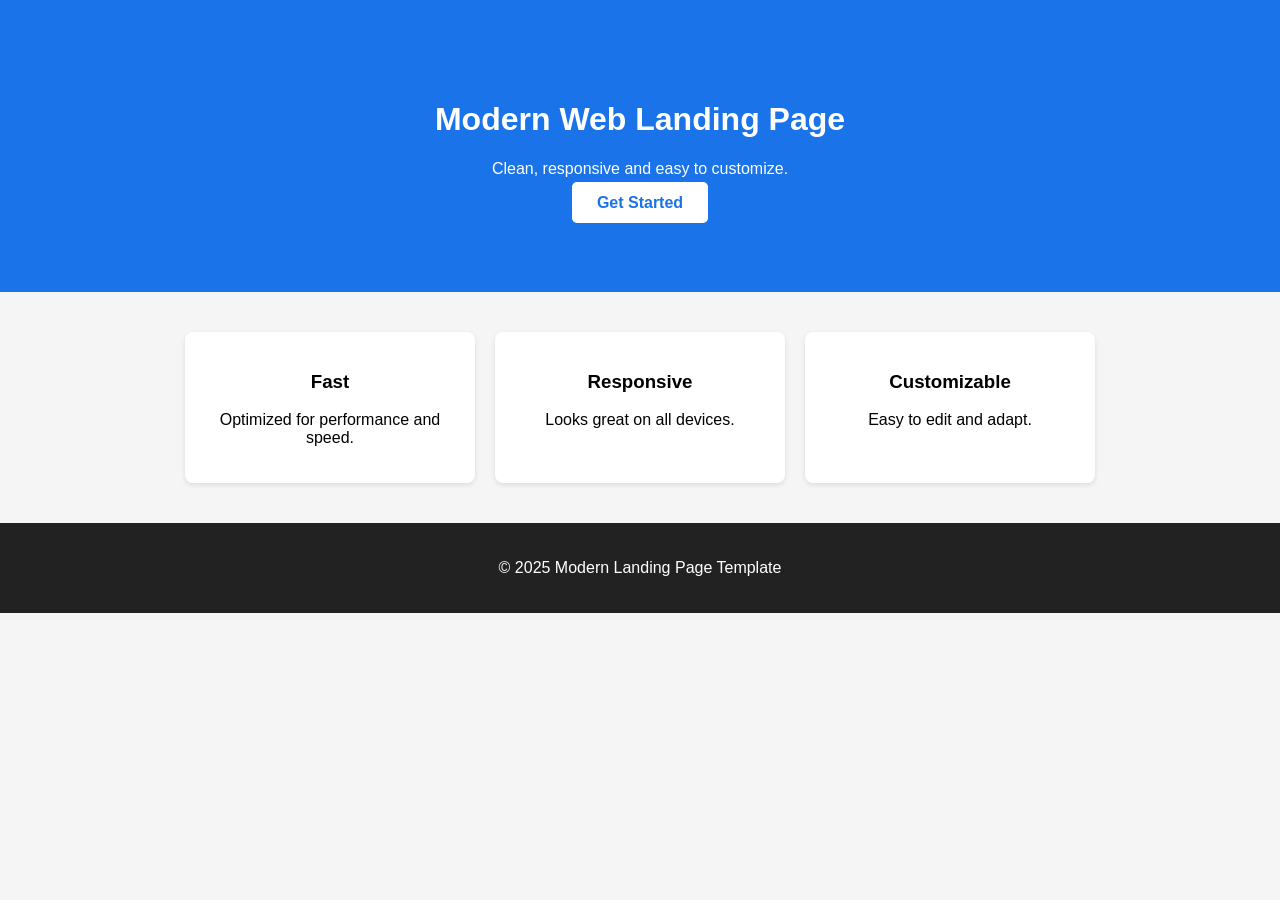
==== index.html @ 56d497ae "Add Responsive Landing Page Template Includes index.html, style.css, and preview screenshot for the " ====
<!DOCTYPE html>
<html lang="en">
<head>
    <meta charset="UTF-8">
    <meta name="viewport" content="width=device-width, initial-scale=1.0">
    <title>Responsive Landing Page</title>
    <link rel="stylesheet" href="style.css">
</head>
<body>

    <header class="hero">
        <h1>Modern Web Landing Page</h1>
        <p>Clean, responsive and easy to customize.</p>
        <a href="#" class="btn">Get Started</a>
    </header>

    <section class="features">
        <div class="feature">
            <h3>Fast</h3>
            <p>Optimized for performance and speed.</p>
        </div>
        <div class="feature">
            <h3>Responsive</h3>
            <p>Looks great on all devices.</p>
        </div>
        <div class="feature">
            <h3>Customizable</h3>
            <p>Easy to edit and adapt.</p>
        </div>
    </section>

    <footer>
        <p>© 2025 Modern Landing Page Template</p>
    </footer>

</body>
</html>
---- style.css ----
body {
    margin: 0;
    font-family: Arial, sans-serif;
    background: #f5f5f5;
}

.hero {
    background: #1a73e8;
    color: white;
    text-align: center;
    padding: 80px 20px;
}

.btn {
    background: white;
    color: #1a73e8;
    padding: 12px 25px;
    border-radius: 5px;
    text-decoration: none;
    font-weight: bold;
}

.features {
    display: flex;
    justify-content: center;
    padding: 40px 20px;
    gap: 20px;
}

.feature {
    background: white;
    padding: 20px;
    border-radius: 8px;
    width: 250px;
    text-align: center;
    box-shadow: 0 2px 5px rgba(0,0,0,0.1);
}

footer {
    text-align: center;
    padding: 20px;
    background: #222;
    color: white;
}
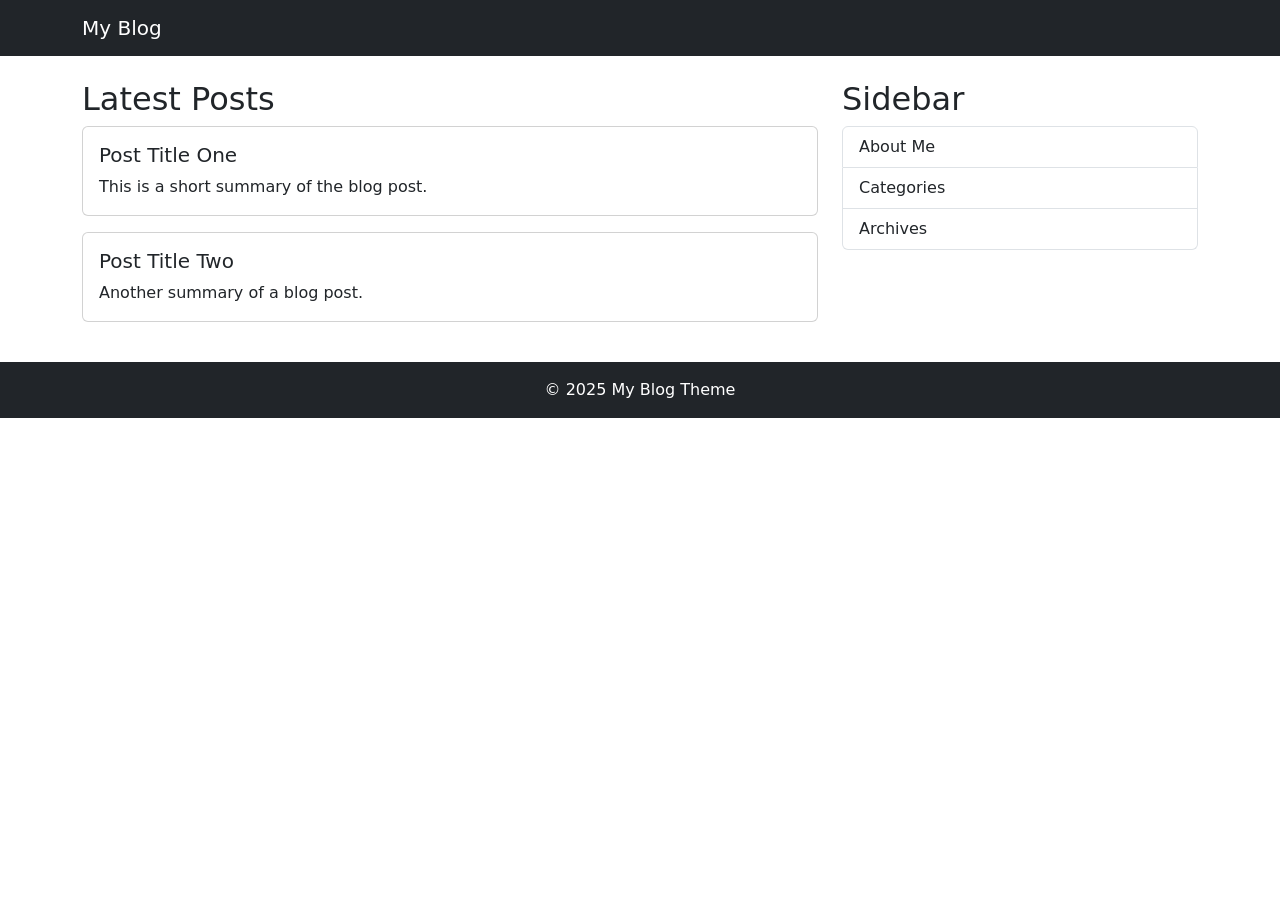
==== commit 7b08680c: "Add Bootstrap Blog Theme Added the Bootstrap-based blog layout including navbar, posts section, side" ====
--- a/index.html
+++ b/index.html
@@ -1,37 +1,50 @@
 <!DOCTYPE html>
 <html lang="en">
 <head>
-    <meta charset="UTF-8">
-    <meta name="viewport" content="width=device-width, initial-scale=1.0">
-    <title>Responsive Landing Page</title>
-    <link rel="stylesheet" href="style.css">
+  <meta charset="UTF-8">
+  <meta name="viewport" content="width=device-width, initial-scale=1.0">
+  <title>Bootstrap Blog Theme</title>
+  <link href="https://cdn.jsdelivr.net/npm/bootstrap@5.3.0/dist/css/bootstrap.min.css" rel="stylesheet">
 </head>
 <body>
 
-    <header class="hero">
-        <h1>Modern Web Landing Page</h1>
-        <p>Clean, responsive and easy to customize.</p>
-        <a href="#" class="btn">Get Started</a>
-    </header>
+  <nav class="navbar navbar-expand-lg navbar-dark bg-dark">
+    <div class="container">
+      <a class="navbar-brand" href="#">My Blog</a>
+    </div>
+  </nav>
 
-    <section class="features">
-        <div class="feature">
-            <h3>Fast</h3>
-            <p>Optimized for performance and speed.</p>
+  <div class="container mt-4">
+    <div class="row">
+      <div class="col-md-8">
+        <h2>Latest Posts</h2>
+        <div class="card mb-3">
+          <div class="card-body">
+            <h5 class="card-title">Post Title One</h5>
+            <p class="card-text">This is a short summary of the blog post.</p>
+          </div>
         </div>
-        <div class="feature">
-            <h3>Responsive</h3>
-            <p>Looks great on all devices.</p>
+        <div class="card mb-3">
+          <div class="card-body">
+            <h5 class="card-title">Post Title Two</h5>
+            <p class="card-text">Another summary of a blog post.</p>
+          </div>
         </div>
-        <div class="feature">
-            <h3>Customizable</h3>
-            <p>Easy to edit and adapt.</p>
-        </div>
-    </section>
+      </div>
+      <div class="col-md-4">
+        <h2>Sidebar</h2>
+        <ul class="list-group">
+          <li class="list-group-item">About Me</li>
+          <li class="list-group-item">Categories</li>
+          <li class="list-group-item">Archives</li>
+        </ul>
+      </div>
+    </div>
+  </div>
 
-    <footer>
-        <p>© 2025 Modern Landing Page Template</p>
-    </footer>
+  <footer class="bg-dark text-white text-center py-3 mt-4">
+    © 2025 My Blog Theme
+  </footer>
 
 </body>
 </html>
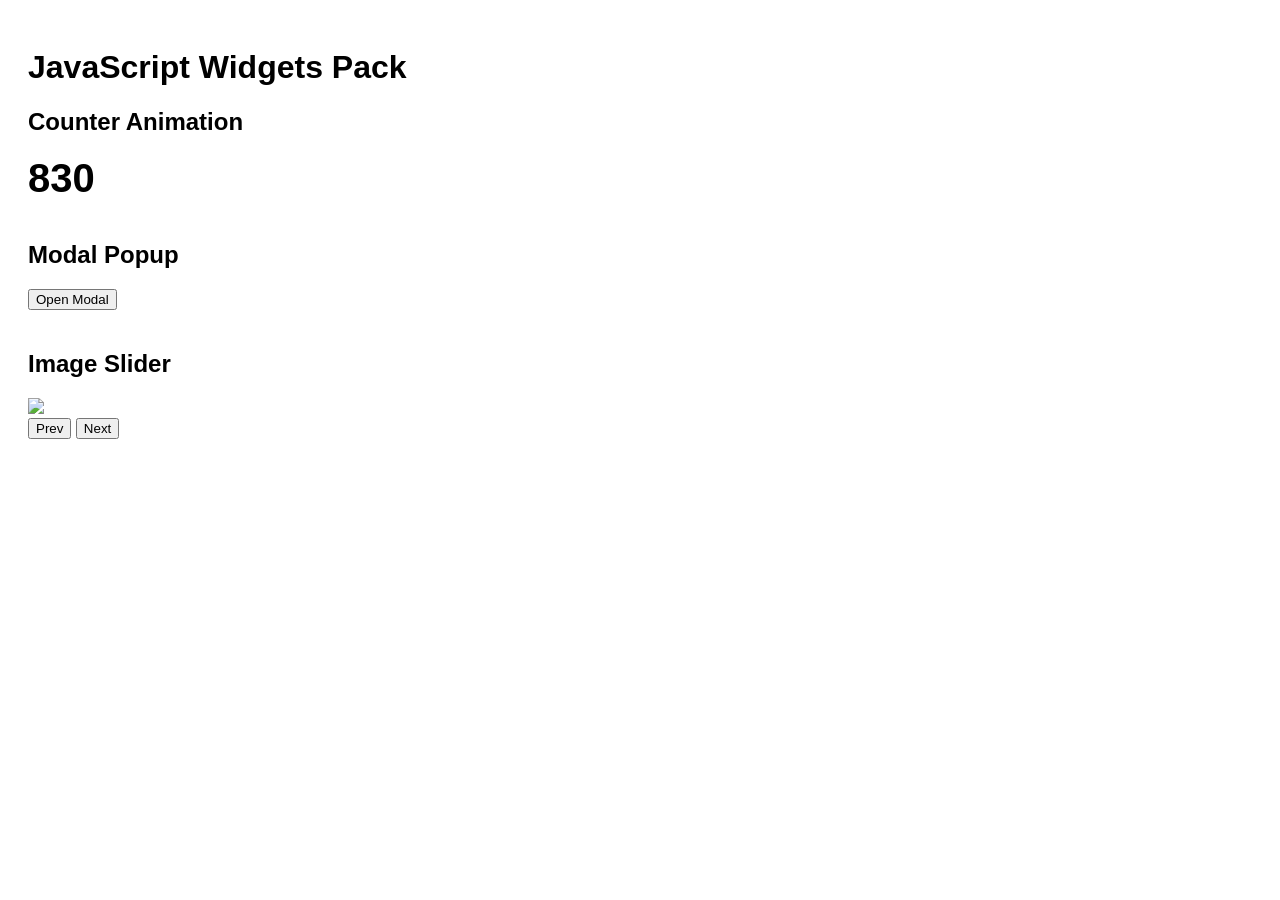
==== commit c834b9ef: "Add JavaScript Widgets Pack Added interactive JavaScript widgets including counter animation, modal " ====
--- a/index.html
+++ b/index.html
@@ -1,50 +1,43 @@
 <!DOCTYPE html>
 <html lang="en">
 <head>
-  <meta charset="UTF-8">
-  <meta name="viewport" content="width=device-width, initial-scale=1.0">
-  <title>Bootstrap Blog Theme</title>
-  <link href="https://cdn.jsdelivr.net/npm/bootstrap@5.3.0/dist/css/bootstrap.min.css" rel="stylesheet">
+    <meta charset="UTF-8">
+    <meta name="viewport" content="width=device-width, initial-scale=1.0">
+    <title>JavaScript Widgets Pack</title>
+    <link rel="stylesheet" href="style.css">
 </head>
 <body>
 
-  <nav class="navbar navbar-expand-lg navbar-dark bg-dark">
-    <div class="container">
-      <a class="navbar-brand" href="#">My Blog</a>
-    </div>
-  </nav>
+    <h1>JavaScript Widgets Pack</h1>
 
-  <div class="container mt-4">
-    <div class="row">
-      <div class="col-md-8">
-        <h2>Latest Posts</h2>
-        <div class="card mb-3">
-          <div class="card-body">
-            <h5 class="card-title">Post Title One</h5>
-            <p class="card-text">This is a short summary of the blog post.</p>
-          </div>
+    <!-- Counter -->
+    <section class="widget">
+        <h2>Counter Animation</h2>
+        <div class="counter" data-target="1500">0</div>
+    </section>
+
+    <!-- Modal -->
+    <section class="widget">
+        <h2>Modal Popup</h2>
+        <button id="openModal">Open Modal</button>
+        <div id="modal" class="modal">
+            <div class="modal-content">
+                <p>This is a modal popup!</p>
+                <button id="closeModal">Close</button>
+            </div>
         </div>
-        <div class="card mb-3">
-          <div class="card-body">
-            <h5 class="card-title">Post Title Two</h5>
-            <p class="card-text">Another summary of a blog post.</p>
-          </div>
+    </section>
+
+    <!-- Slider -->
+    <section class="widget">
+        <h2>Image Slider</h2>
+        <div class="slider">
+            <img id="sliderImage" src="https://via.placeholder.com/400x200?text=Slide+1">
         </div>
-      </div>
-      <div class="col-md-4">
-        <h2>Sidebar</h2>
-        <ul class="list-group">
-          <li class="list-group-item">About Me</li>
-          <li class="list-group-item">Categories</li>
-          <li class="list-group-item">Archives</li>
-        </ul>
-      </div>
-    </div>
-  </div>
+        <button id="prev">Prev</button>
+        <button id="next">Next</button>
+    </section>
 
-  <footer class="bg-dark text-white text-center py-3 mt-4">
-    © 2025 My Blog Theme
-  </footer>
-
+    <script src="script.js"></script>
 </body>
 </html>
--- a/style.css
+++ b/style.css
@@ -0,0 +1,36 @@
+body {
+    font-family: Arial, sans-serif;
+    padding: 20px;
+}
+
+.widget {
+    margin-bottom: 40px;
+}
+
+.counter {
+    font-size: 40px;
+    font-weight: bold;
+}
+
+.modal {
+    display: none;
+    position: fixed;
+    top: 0;
+    left: 0;
+    width: 100%;
+    height: 100%;
+    background: rgba(0,0,0,0.6);
+}
+
+.modal-content {
+    background: white;
+    padding: 20px;
+    margin: 15% auto;
+    width: 300px;
+    text-align: center;
+}
+
+.slider img {
+    width: 100%;
+    max-width: 400px;
+}
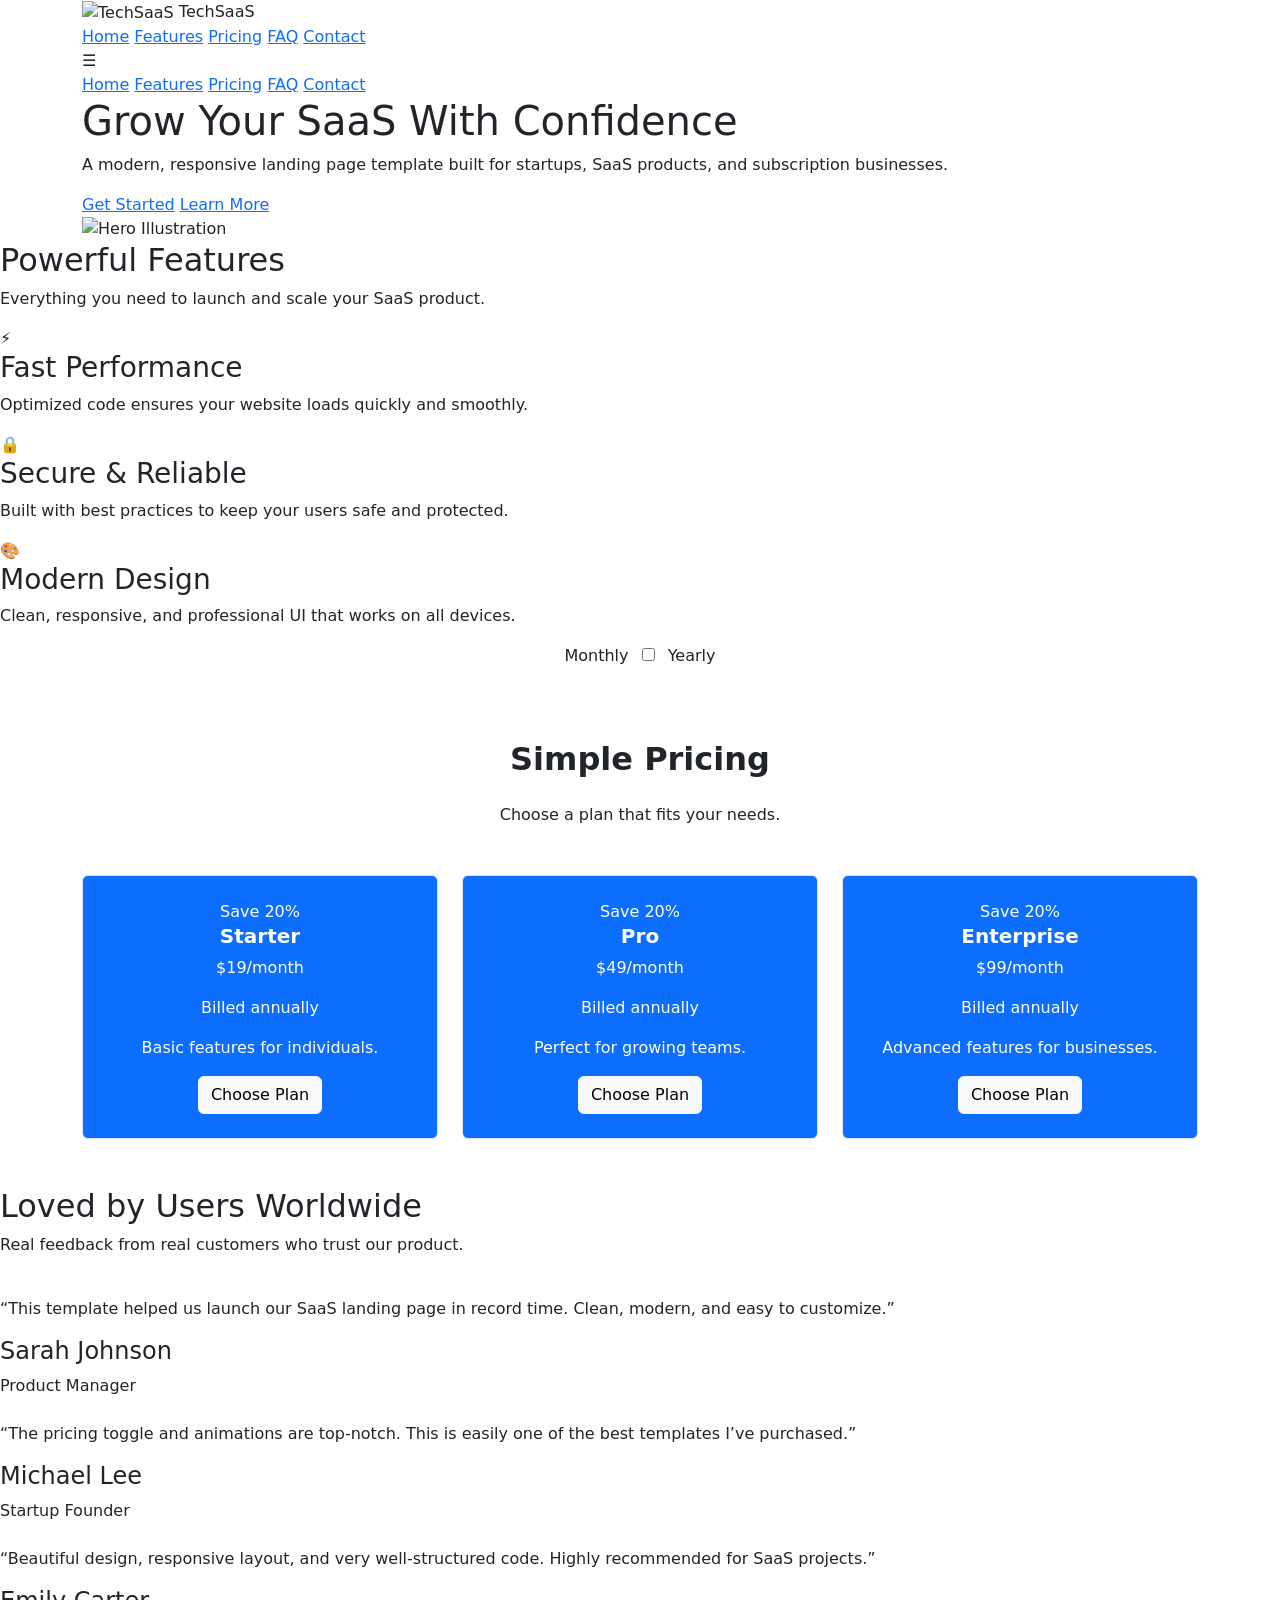
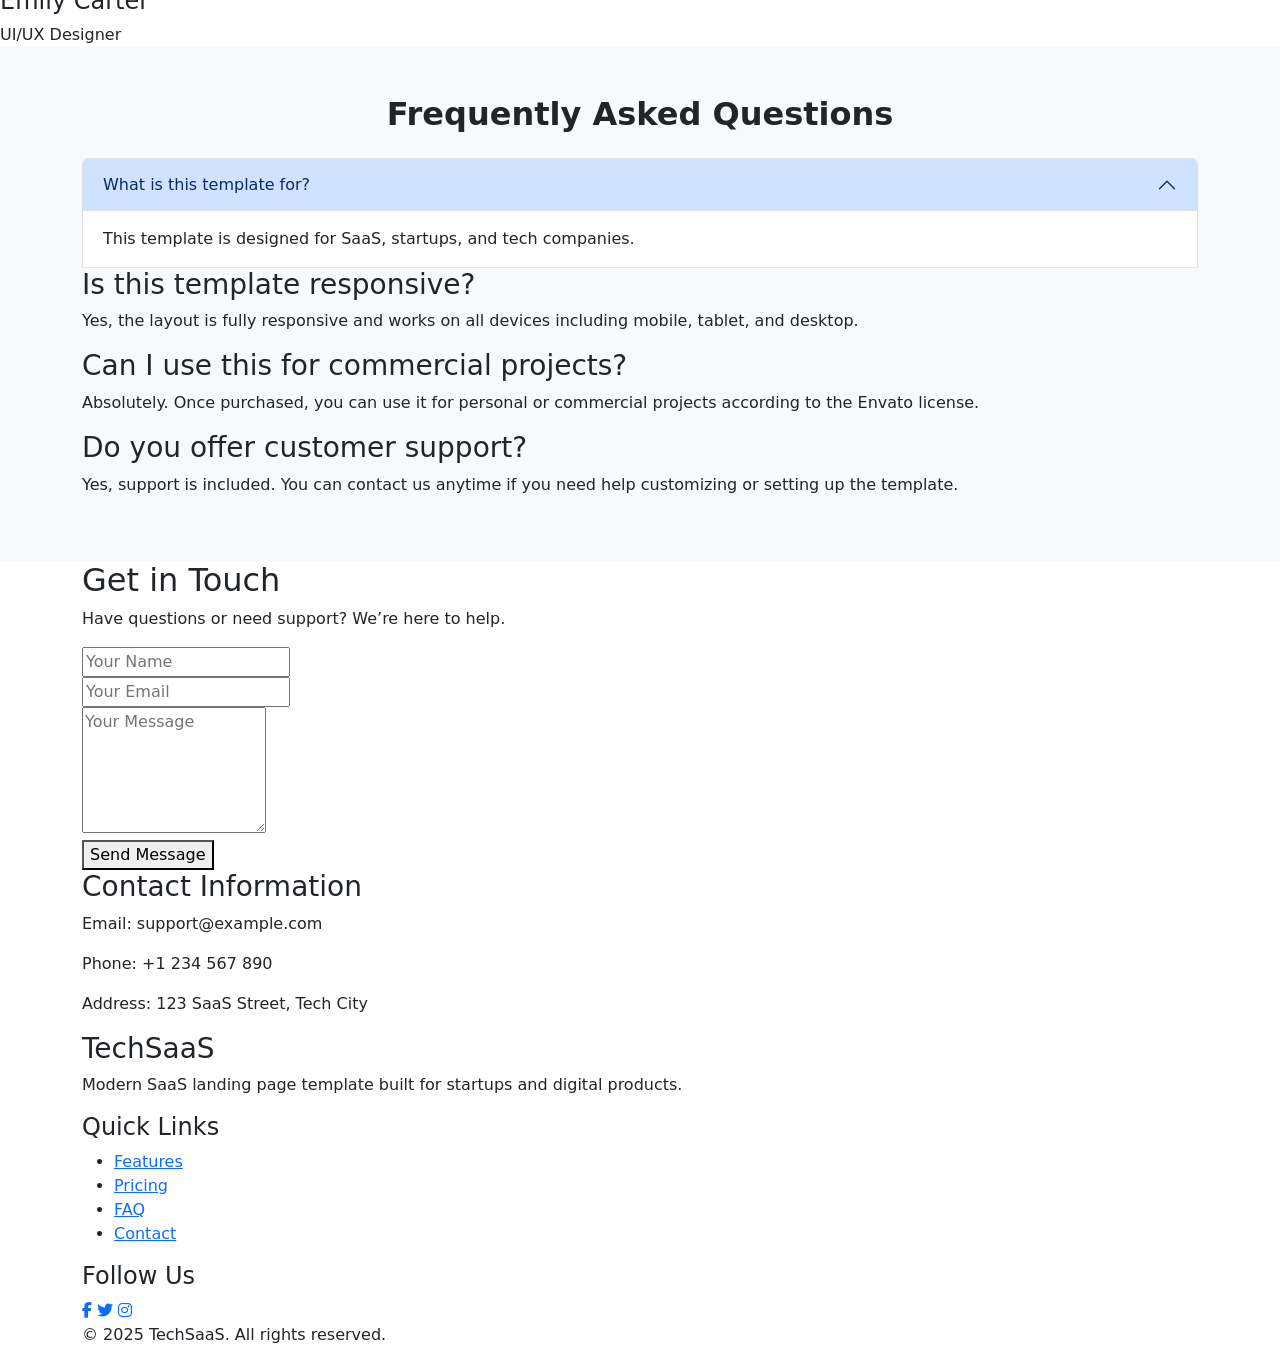
==== commit 557e7bb1: "Initial upload of TechSaaS Landing Page Added all project files including index.html, CSS, JS, image" ====
--- a/index.html
+++ b/index.html
@@ -3,41 +3,307 @@
 <head>
     <meta charset="UTF-8">
     <meta name="viewport" content="width=device-width, initial-scale=1.0">
-    <title>JavaScript Widgets Pack</title>
-    <link rel="stylesheet" href="style.css">
+    <title>Tech SaaS Landing Page</title>
+
+    <!-- Google Fonts -->
+    <link href="https://fonts.googleapis.com/css2?family=Poppins:wght@300;400;500;600;700&display=swap" rel="stylesheet">
+
+    <!-- Bootstrap CSS -->
+    <link href="https://cdn.jsdelivr.net/npm/bootstrap@5.3.0/dist/css/bootstrap.min.css" rel="stylesheet">
+   
+    <!-- Font Awesome -->
+      <link rel="stylesheet" href="https://cdnjs.cloudflare.com/ajax/libs/font-awesome/6.5.0/css/all.min.css">
+
+    <!-- Favicon-->
+     <link rel="icon" type="favicon/png" href="images/favicon.png">
+     <link rel="apple-touch-icon" href="images/apple-touch-icon.png">
+
+    <!-- Custom CSS -->
+    <link rel="stylesheet" href="css/style.css">
 </head>
+
 <body>
 
-    <h1>JavaScript Widgets Pack</h1>
-
-    <!-- Counter -->
-    <section class="widget">
-        <h2>Counter Animation</h2>
-        <div class="counter" data-target="1500">0</div>
-    </section>
-
-    <!-- Modal -->
-    <section class="widget">
-        <h2>Modal Popup</h2>
-        <button id="openModal">Open Modal</button>
-        <div id="modal" class="modal">
-            <div class="modal-content">
-                <p>This is a modal popup!</p>
-                <button id="closeModal">Close</button>
+    <!-- ================= HEADER ================= -->
+    <header>
+  <div class="container">
+    <div class="logo">
+        <img src="images/logo.png" alt="TechSaaS" class="logo">
+        <span>TechSaaS</span>
+    </div>
+
+    <nav class="desktop-nav">
+      <a href="#home">Home</a>
+      <a href="#features">Features</a>
+      <a href="#pricing">Pricing</a>
+      <a href="#faq">FAQ</a>
+      <a href="#contact">Contact</a>
+    </nav>
+
+<!-- Mobile Menu Button -->
+<div class="menu-btn">☰</div>
+
+<!-- Mobile Dropdown Nav -->
+<nav class="mobile-nav">
+  <a href="#home">Home</a>
+  <a href="#features">Features</a>
+  <a href="#pricing">Pricing</a>
+  <a href="#faq">FAQ</a>
+  <a href="#contact">Contact</a>
+  
+</nav>
+</header>
+
+    <!-- ================= HERO SECTION ================= -->
+<section id="home" class="home-hero">
+  <div class="container">
+      <div class="hero-inner">
+  <div class="hero-content">
+    <h1>Grow Your SaaS With Confidence</h1>
+    <p class="hero-subtitle">
+      A modern, responsive landing page template built for startups, SaaS products, and subscription businesses.
+    </p>
+
+    <div class="hero-buttons">
+      <a href="#pricing" class="btn-primary">Get Started</a>
+      <a href="#features" class="btn-secondary">Learn More</a>
+    </div>
+  </div>
+
+  <div class="hero-illustration">
+
+                <img src="images/hero-illustration.png" class="img-fluid" alt="Hero Illustration">
             </div>
         </div>
     </section>
 
-    <!-- Slider -->
-    <section class="widget">
-        <h2>Image Slider</h2>
-        <div class="slider">
-            <img id="sliderImage" src="https://via.placeholder.com/400x200?text=Slide+1">
+    <!-- ================= FEATURES ================= -->
+    <section id="features" class="features">
+  <h2 class="section-title">Powerful Features</h2>
+  <p class="section-subtitle">Everything you need to launch and scale your SaaS product.</p>
+
+  <div class="features-grid">
+
+    <div class="feature-card">
+      <div class="feature-icon">⚡</div>
+      <h3>Fast Performance</h3>
+      <p>Optimized code ensures your website loads quickly and smoothly.</p>
+    </div>
+
+    <div class="feature-card">
+      <div class="feature-icon">🔒</div>
+      <h3>Secure & Reliable</h3>
+      <p>Built with best practices to keep your users safe and protected.</p>
+    </div>
+
+    <div class="feature-card">
+      <div class="feature-icon">🎨</div>
+      <h3>Modern Design</h3>
+      <p>Clean, responsive, and professional UI that works on all devices.</p>
+    </div>
+
+  </div>
+</section>
+
+    <!-- ================= PRICING ================= -->
+     <div class="billing-toggle text-center mb-4">
+  <span>Monthly</span>
+  <label class="switch mx-2">
+    <input type="checkbox" id="toggleBilling">
+    <span class="slider"></span>
+  </label>
+  <span>Yearly</span>
+</div>
+    <section id="pricing" class="py-5">
+        <div class="container text-center">
+            <h2 class="fw-bold mb-4">Simple Pricing</h2>
+            <p class="mb-5">Choose a plan that fits your needs.</p>
+
+            <div class="row g-4">
+                <div class="col-md-4">
+                    <div class="p-4 border rounded bg-primary text-white">
+                        <div class="badge-save">Save 20%</div>
+                        <h5 class="fw-bold">Starter</h5>
+                       <p class="price" data-monthly="19" data-yearly="180">$19<span>/month</span></p>
+                       <p class="billed-annually-note">Billed annually</p>
+                        <p>Basic features for individuals.</p>
+                        <a href="#" class="btn btn-light">Choose Plan</a>
+                    </div>
+                </div>
+
+                <div class="col-md-4">
+                    <div class="p-4 border rounded bg-primary text-white">
+                        <div class="badge-save">Save 20%</div>
+                        <h5 class="fw-bold">Pro</h5>
+                        <p class="price" data-monthly="49" data-yearly="470">$49<span>/month</span></p>
+                        <p class="billed-annually-note">Billed annually</p>
+                        <p>Perfect for growing teams.</p>
+                        <a href="#" class="btn btn-light">Choose Plan</a>
+                    </div>
+                </div>
+
+                <div class="col-md-4">
+                    <div class="p-4 border rounded bg-primary text-white">
+                     <div class="badge-save">Save 20%</div>
+                        <h5 class="fw-bold">Enterprise</h5>
+                        <p class="price" data-monthly="99" data-yearly="950">$99<span>/month</span></p>
+                        <p class="billed-annually-note">Billed annually</p>
+                        <p>Advanced features for businesses.</p>
+                        <a href="#" class="btn btn-light">Choose Plan</a>
+                    </div>
+                </div>
+            </div>
         </div>
-        <button id="prev">Prev</button>
-        <button id="next">Next</button>
     </section>
 
-    <script src="script.js"></script>
+    <section class="testimonials">
+  <h2 class="section-title">Loved by Users Worldwide</h2>
+  <p class="section-subtitle">Real feedback from real customers who trust our product.</p>
+
+  <div class="testimonials-grid">
+
+    <div class="testimonial-card">
+      <img src="images/avatar1.jpg" class="testimonial-avatar" alt="">
+      <p class="testimonial-text">
+        “This template helped us launch our SaaS landing page in record time. Clean, modern, and easy to customize.”
+      </p>
+      <h4 class="testimonial-name">Sarah Johnson</h4>
+      <span class="testimonial-role">Product Manager</span>
+    </div>
+
+    <div class="testimonial-card">
+      <img src="images/avatar2.jpg" class="testimonial-avatar" alt="">
+      <p class="testimonial-text">
+        “The pricing toggle and animations are top‑notch. This is easily one of the best templates I’ve purchased.”
+      </p>
+      <h4 class="testimonial-name">Michael Lee</h4>
+      <span class="testimonial-role">Startup Founder</span>
+    </div>
+
+    <div class="testimonial-card">
+      <img src="images/avatar3.jpg" class="testimonial-avatar" alt="">
+      <p class="testimonial-text">
+        “Beautiful design, responsive layout, and very well‑structured code. Highly recommended for SaaS projects.”
+      </p>
+      <h4 class="testimonial-name">Emily Carter</h4>
+      <span class="testimonial-role">UI/UX Designer</span>
+    </div>
+
+  </div>
+</section>
+
+    <!-- ================= FAQ ================= -->
+    <section id="faq" class="py-5 bg-light">
+        <div class="container">
+            <h2 class="fw-bold text-center mb-4">Frequently Asked Questions</h2>
+
+            <div class="accordion" id="faqAccordion">
+                <div class="accordion-item">
+                    <h2 class="accordion-header">
+                        <button class="accordion-button" data-bs-toggle="collapse" data-bs-target="#q1">
+                            What is this template for?
+                        </button>
+                    </h2>
+                    <div id="q1" class="accordion-collapse collapse show">
+                        <div class="accordion-body">
+                            This template is designed for SaaS, startups, and tech companies.
+                        </div>
+                    </div>
+                </div>
+
+           <div class="faq-item">
+      <h3 class="faq-question">Is this template responsive?</h3>
+      <p class="faq-answer">
+        Yes, the layout is fully responsive and works on all devices including mobile, tablet, and desktop.
+      </p>
+    </div>
+
+    <div class="faq-item">
+      <h3 class="faq-question">Can I use this for commercial projects?</h3>
+      <p class="faq-answer">
+        Absolutely. Once purchased, you can use it for personal or commercial projects according to the Envato license.
+      </p>
+    </div>
+
+    <div class="faq-item">
+      <h3 class="faq-question">Do you offer customer support?</h3>
+      <p class="faq-answer">
+        Yes, support is included. You can contact us anytime if you need help customizing or setting up the template.
+      </p>
+    </div>
+
+  </div>
+</section>
+
+
+    <!-- ================= CONTACT ================= -->
+<section id="contact" class="contact">
+  <div class="container">
+  <h2 class="section-title">Get in Touch</h2>
+  <p class="section-subtitle">Have questions or need support? We’re here to help.</p>
+
+  <div class="contact-container">
+
+    <form class="contact-form">
+      <div class="form-group">
+        <input type="text" placeholder="Your Name" required>
+      </div>
+
+      <div class="form-group">
+        <input type="email" placeholder="Your Email" required>
+      </div>
+
+      <div class="form-group">
+        <textarea placeholder="Your Message" rows="5" required></textarea>
+      </div>
+
+      <button type="submit" class="btn-primary">Send Message</button>
+    </form>
+
+    <div class="contact-info">
+      <h3>Contact Information</h3>
+      <p>Email: support@example.com</p>
+      <p>Phone: +1 234 567 890</p>
+      <p>Address: 123 SaaS Street, Tech City</p>
+    </div>
+
+  </div>
+</section>
+
+    <!-- ================= FOOTER ================= -->
+    <footer class="footer">
+  <div class="container footer-inner">
+
+    <div class="footer-brand">
+      <h3>TechSaaS</h3>
+      <p>Modern SaaS landing page template built for startups and digital products.</p>
+    </div>
+
+    <div class="footer-links">
+      <h4>Quick Links</h4>
+      <ul>
+        <li><a href="#features">Features</a></li>
+        <li><a href="#pricing">Pricing</a></li>
+        <li><a href="#faq">FAQ</a></li>
+        <li><a href="#contact">Contact</a></li>
+      </ul>
+    </div>
+
+    <div class="footer-social">
+      <h4>Follow Us</h4>
+    <div class="social-icons">
+  <a href="#"><i class="fab fa-facebook-f"></i></a>
+  <a href="#"><i class="fab fa-twitter"></i></a>
+  <a href="#"><i class="fab fa-instagram"></i></a>
+
+  </div>
+
+  <div class="footer-bottom">
+    <p>© 2025 TechSaaS. All rights reserved.</p>
+  </div>
+</footer>
+    <!-- Custom JS -->
+    <script src="js/script.js"></script>
+
 </body>
 </html>
